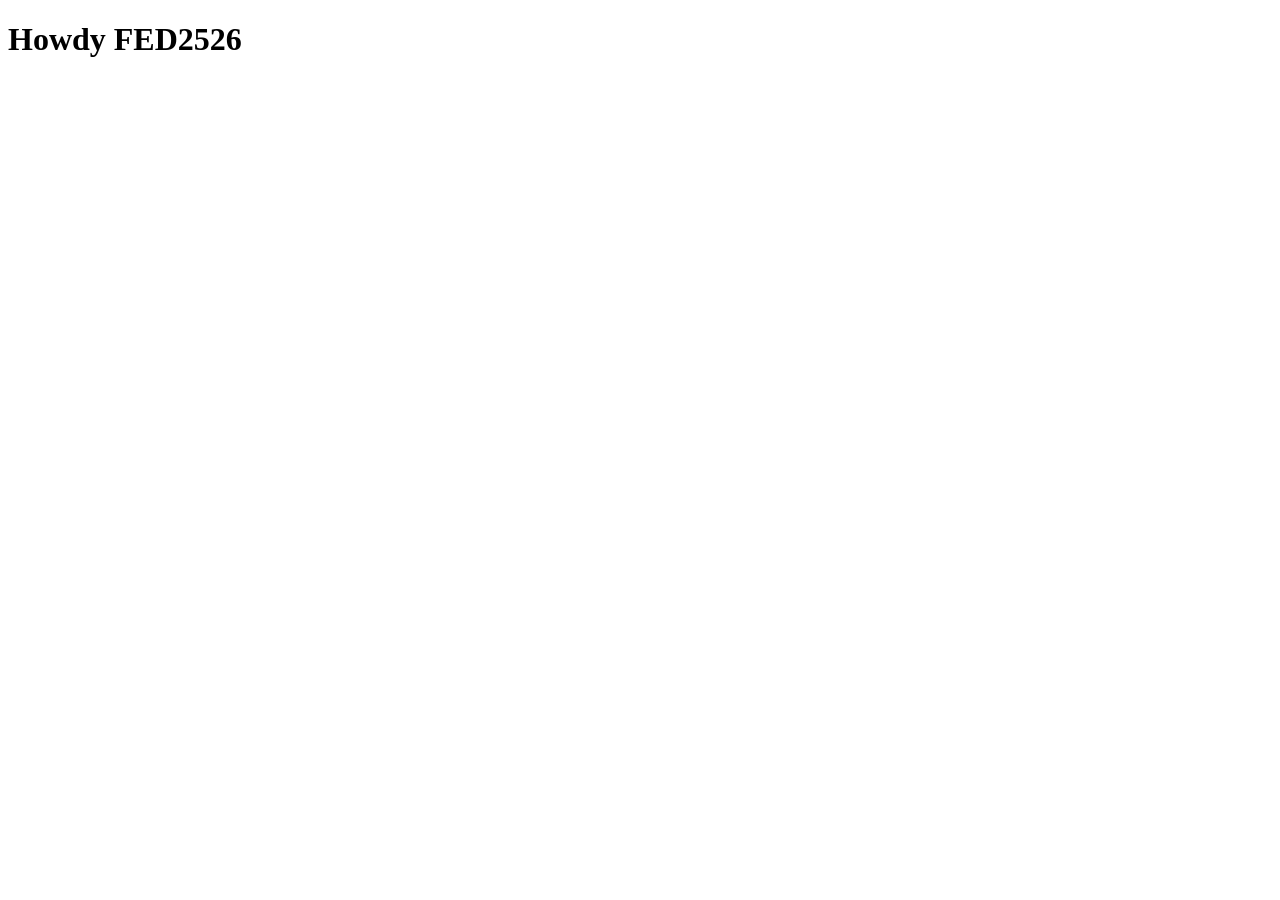
==== index.html @ 43be2583 "Add files via upload" ====
<!DOCTYPE html>
<html lang="nl">
	
<head>
	<meta charset="UTF-8">
	<meta name="author" content="jouw naam">
	<meta name="viewport" content="width=device-width, initial-scale=1">
	
	<title>Howdy FED2526</title>

	<link href="styles/style.css" rel="stylesheet">

	<link rel="icon" type="image/svg+xml" href="images/favicon.svg">
</head>

<body>
	<h1>Howdy FED2526</h1>

	<script defer src="scripts/script.js"></script>
</body>
	
</html>
---- styles/style.css ----
/**************/
/* CSS REMEDY */
/**************/
*, *::after, *::before {
  box-sizing:border-box;  
}






/*********************/
/* CUSTOM PROPERTIES */
/*********************/
:root {
	/* startje */
	--color-text:#111;
	--color-background:#eee;
}





/****************/
/* JOUW STYLING */
/****************/

/* jouw code */
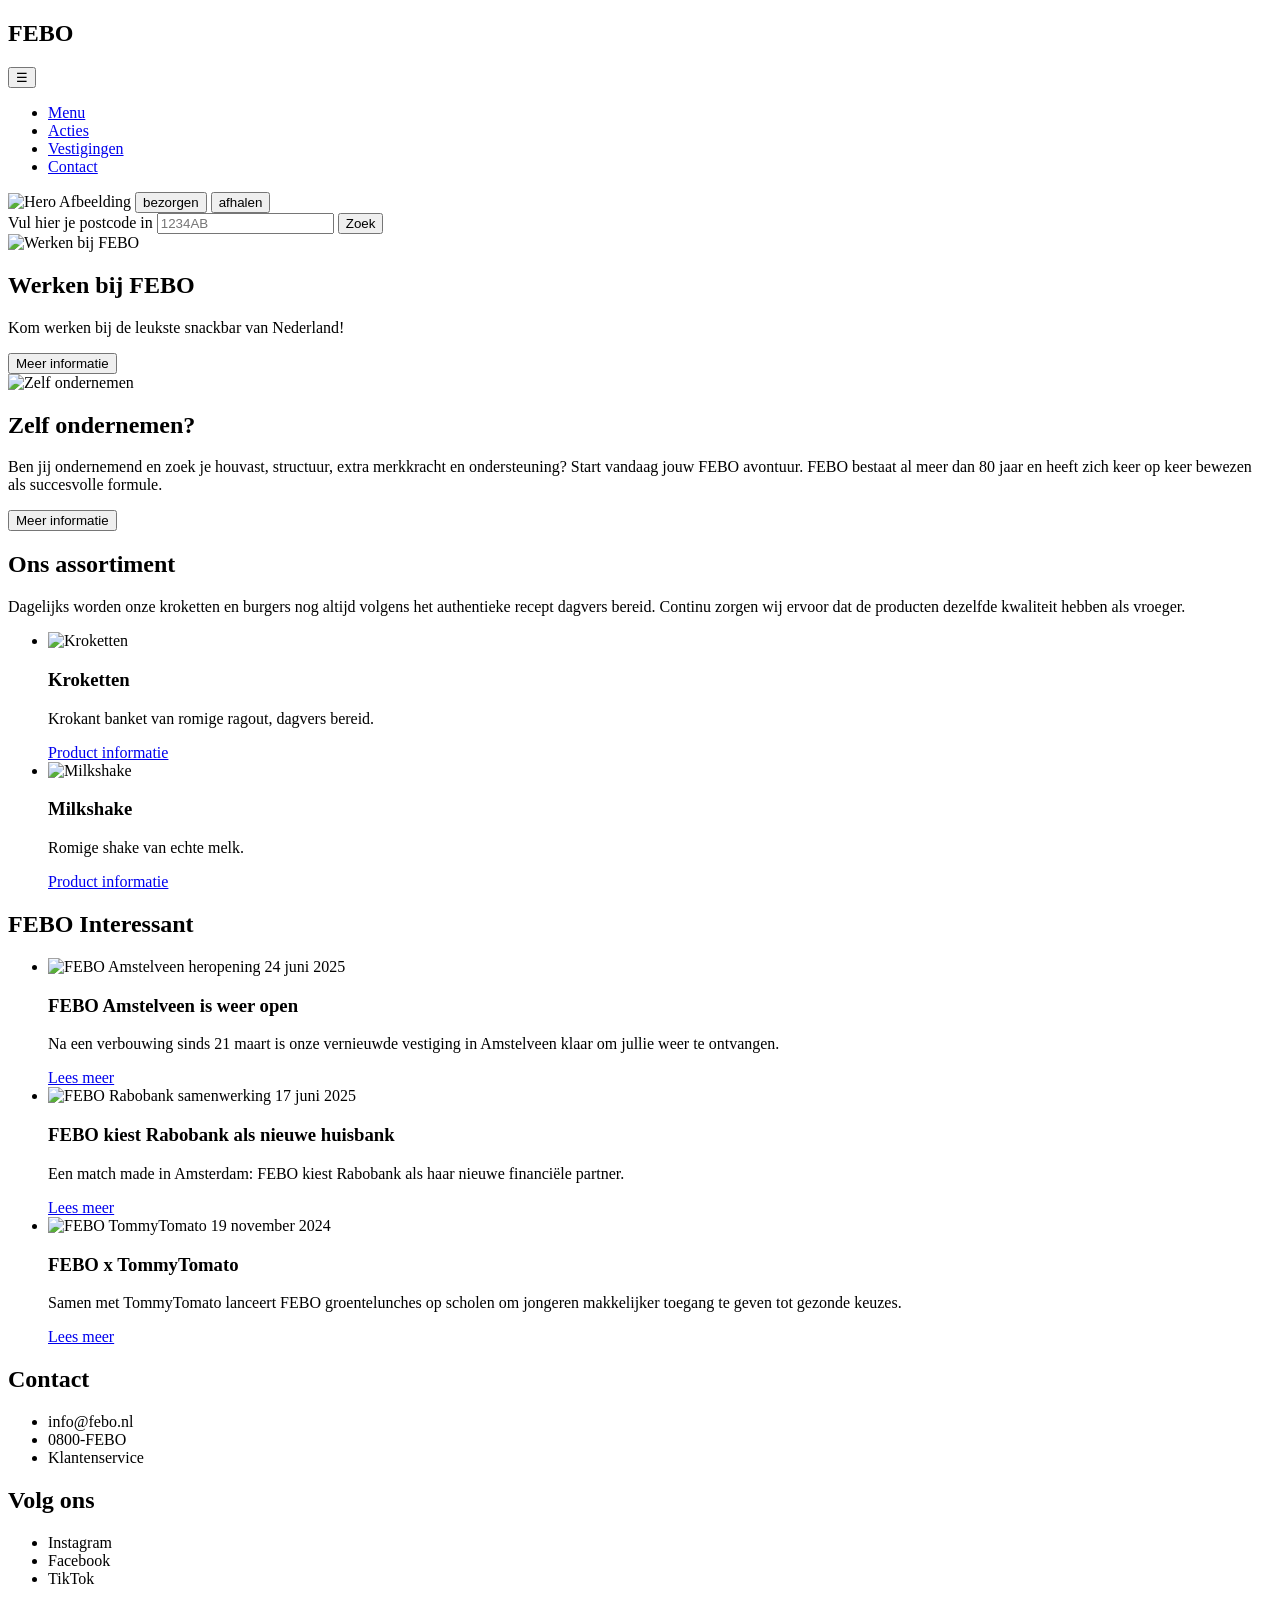
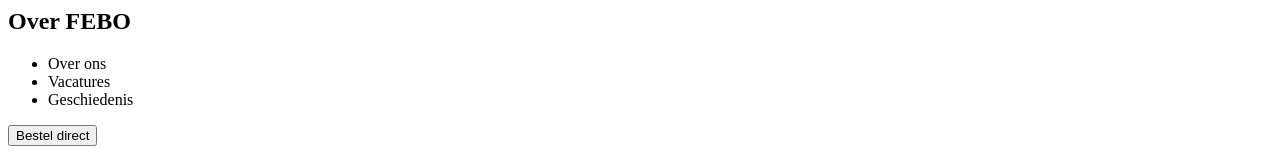
==== commit 7b50a5be: "index.html update week 2" ====
--- a/index.html
+++ b/index.html
@@ -1,22 +1,144 @@
 <!DOCTYPE html>
 <html lang="nl">
-	
 <head>
-	<meta charset="UTF-8">
-	<meta name="author" content="jouw naam">
-	<meta name="viewport" content="width=device-width, initial-scale=1">
-	
-	<title>Howdy FED2526</title>
-
-	<link href="styles/style.css" rel="stylesheet">
-
-	<link rel="icon" type="image/svg+xml" href="images/favicon.svg">
+    <meta charset="UTF-8">
+    <meta name="viewport" content="width=device-width, initial-scale=1.0">
+    <title>FEBO</title>
 </head>
 
 <body>
-	<h1>Howdy FED2526</h1>
 
-	<script defer src="scripts/script.js"></script>
+    <header class="header">
+        <nav class="nav">
+            <h1 class="logo">FEBO</h1>
+
+            <button id="hamburger-menu" class="hamburger">☰</button>
+
+            <ul class="nav-list">
+                <li><a href="#">Menu</a></li>
+                <li><a href="#">Acties</a></li>
+                <li><a href="#">Vestigingen</a></li>
+                <li><a href="#">Contact</a></li>
+            </ul>
+        </nav>
+    </header>
+
+
+    <section class="hero">
+        <img src="#" alt="Hero Afbeelding">
+        <button class="cta-button">bezorgen</button>
+        <button class="cta-button">afhalen</button>
+    </section>
+
+
+    <section class="zoekbalk">
+        <label class="zoek-label">Vul hier je postcode in</label>
+        <input type="text" class="zoek-input" placeholder="1234AB">
+        <button class="zoek-button">Zoek</button>
+    </section>
+
+
+    <section class="werken-bij">
+      <img class="werken-bij-foto" src="werken-bij.jpg" alt="Werken bij FEBO">
+      <h2>Werken bij FEBO</h2>
+      <p>Kom werken bij de leukste snackbar van Nederland!</p>
+      <button class="werken-knop">Meer informatie</button>
+    </section>
+
+    <section>
+      <img class="zelf-ondernemen" src="werken-bij.jpg" alt="Zelf ondernemen">
+      <h2>Zelf ondernemen?</h2>
+      <p>Ben jij ondernemend en zoek je houvast, structuur, extra merkkracht en ondersteuning? 
+        Start vandaag jouw FEBO avontuur. FEBO bestaat al meer dan 80 jaar 
+        en heeft zich keer op keer bewezen als succesvolle formule.</p>
+      <button class="zelf-ondernemen">Meer informatie</button>
+    </section>
+
+
+
+    <section class="ons-assortiment">
+      <h2>Ons assortiment</h2>
+      <p>
+          Dagelijks worden onze kroketten en burgers nog altijd volgens het authentieke recept dagvers bereid.  
+          Continu zorgen wij ervoor dat de producten dezelfde kwaliteit hebben als vroeger.
+      </p>
+      <ul class="assortiment-lijst">
+          <li>
+              <img src="kroket.jpg" alt="Kroketten">
+              <h3>Kroketten</h3>
+              <p>Krokant banket van romige ragout, dagvers bereid.</p>
+              <a href="#">Product informatie</a>
+          </li>
+          <li>
+              <img src="milkshake.jpg" alt="Milkshake">
+              <h3>Milkshake</h3>
+              <p>Romige shake van echte melk.</p>
+              <a href="#">Product informatie</a>
+          </li>
+      </ul>
+  </section>
+
+
+  <section class="nieuws-febo">
+    <h2>FEBO Interessant</h2>
+    <ul class="nieuws-lijst">
+        <li>
+            <img src="amstelveen-open.jpg" alt="FEBO Amstelveen heropening">
+            <time datetime="2025-06-24">24 juni 2025</time>
+            <h3>FEBO Amstelveen is weer open</h3>
+            <p>Na een verbouwing sinds 21 maart is onze vernieuwde vestiging in Amstelveen klaar om jullie weer te ontvangen.</p>
+            <a href="#">Lees meer</a>
+        </li>
+        <li>
+            <img src="rabobank-samenwerking.jpg" alt="FEBO Rabobank samenwerking">
+            <time datetime="2025-06-17">17 juni 2025</time>
+            <h3>FEBO kiest Rabobank als nieuwe huisbank</h3>
+            <p>Een match made in Amsterdam: FEBO kiest Rabobank als haar nieuwe financiële partner.</p>
+            <a href="#">Lees meer</a>
+        </li>
+        <li>
+            <img src="tommy-tomato.jpg" alt="FEBO TommyTomato">
+            <time datetime="2024-11-19">19 november 2024</time>
+            <h3>FEBO x TommyTomato</h3>
+            <p>Samen met TommyTomato lanceert FEBO groentelunches op scholen om jongeren makkelijker toegang te geven tot gezonde keuzes.</p>
+            <a href="#">Lees meer</a>
+        </li>
+    </ul>
+</section>
+
+
+
+  
+
+    <footer class="footer">
+        <section>
+            <h2>Contact</h2>
+            <ul>
+                <li>info@febo.nl</li>
+                <li>0800-FEBO</li>
+                <li>Klantenservice</li>
+            </ul>
+        </section>
+
+        <section>
+            <h2>Volg ons</h2>
+            <ul>
+                <li>Instagram</li>
+                <li>Facebook</li>
+                <li>TikTok</li>
+            </ul>
+        </section>
+
+        <section>
+            <h2>Over FEBO</h2>
+            <ul>
+                <li>Over ons</li>
+                <li>Vacatures</li>
+                <li>Geschiedenis</li>
+            </ul>
+            <button class="besteldirect">Bestel direct</button>
+        </section>
+    </footer>
+
 </body>
-	
 </html>
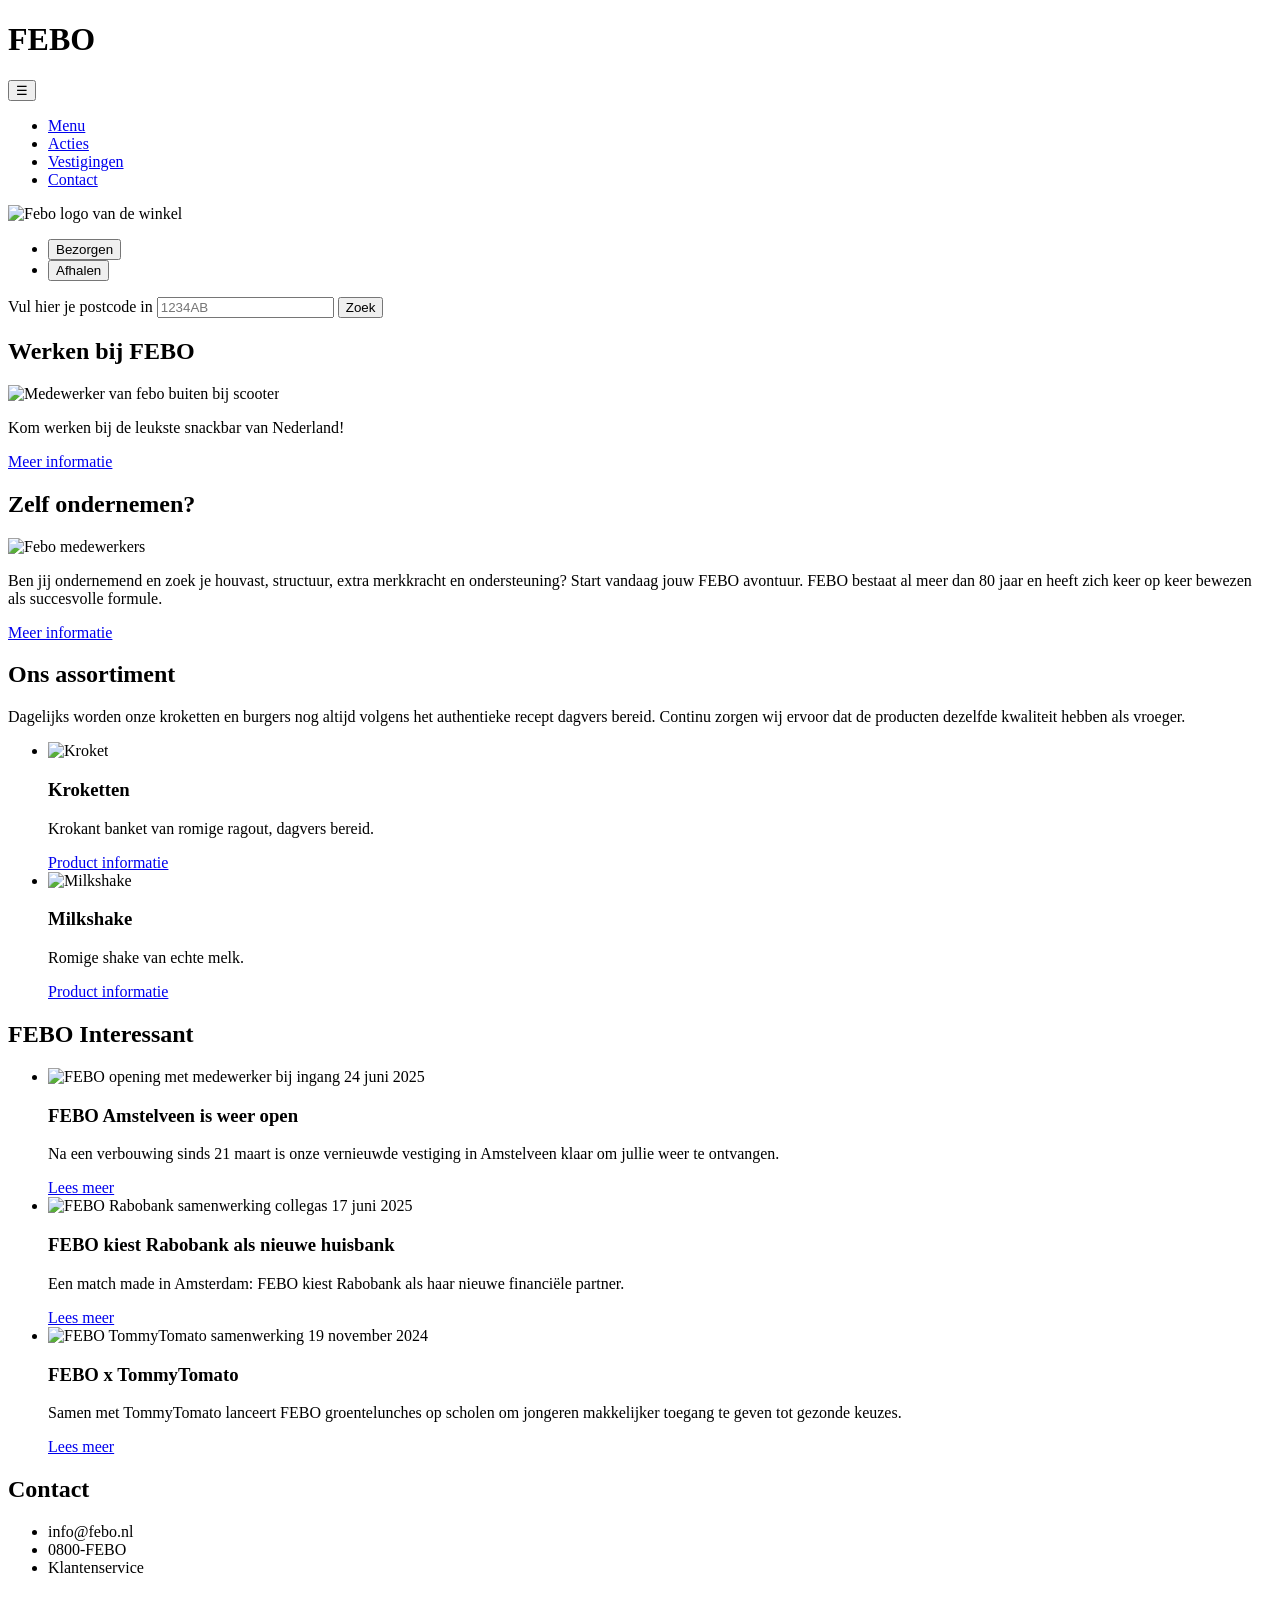
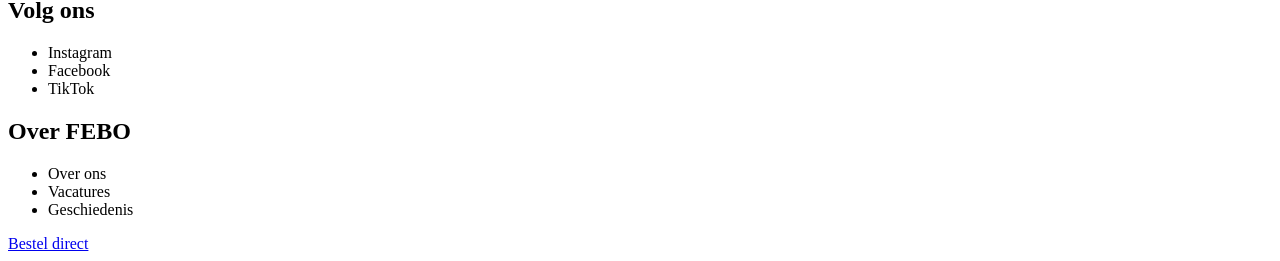
==== commit 6e34347d: "Update index.html" ====
--- a/index.html
+++ b/index.html
@@ -4,17 +4,16 @@
     <meta charset="UTF-8">
     <meta name="viewport" content="width=device-width, initial-scale=1.0">
     <title>FEBO</title>
+    <link rel="stylesheet" href="styles/style.css">
 </head>
 
 <body>
 
-    <header class="header">
-        <nav class="nav">
-            <h1 class="logo">FEBO</h1>
-
-            <button id="hamburger-menu" class="hamburger">☰</button>
-
-            <ul class="nav-list">
+<header>
+        <h1>FEBO</h1>
+        <button id="hamburger-menu">☰</button>
+        <nav>
+            <ul>
                 <li><a href="#">Menu</a></li>
                 <li><a href="#">Acties</a></li>
                 <li><a href="#">Vestigingen</a></li>
@@ -25,9 +24,11 @@
 
 
     <section class="hero">
-        <img src="#" alt="Hero Afbeelding">
-        <button class="cta-button">bezorgen</button>
-        <button class="cta-button">afhalen</button>
+        <img src="images/Febo assets voor Mel/home fotos + logo/imgi_11_1.1-header-1500x615.jpg" alt="Febo logo van de winkel">
+        <ul class="hero-buttons">
+            <li><button>Bezorgen</button></li>
+            <li><button>Afhalen</button></li>
+        </ul>
     </section>
 
 
@@ -39,78 +40,77 @@
 
 
     <section class="werken-bij">
-      <img class="werken-bij-foto" src="werken-bij.jpg" alt="Werken bij FEBO">
-      <h2>Werken bij FEBO</h2>
-      <p>Kom werken bij de leukste snackbar van Nederland!</p>
-      <button class="werken-knop">Meer informatie</button>
-    </section>
-
-    <section>
-      <img class="zelf-ondernemen" src="werken-bij.jpg" alt="Zelf ondernemen">
-      <h2>Zelf ondernemen?</h2>
-      <p>Ben jij ondernemend en zoek je houvast, structuur, extra merkkracht en ondersteuning? 
-        Start vandaag jouw FEBO avontuur. FEBO bestaat al meer dan 80 jaar 
-        en heeft zich keer op keer bewezen als succesvolle formule.</p>
-      <button class="zelf-ondernemen">Meer informatie</button>
+        <h2>Werken bij FEBO</h2>
+        <img src="images/Febo assets voor Mel/home fotos + logo/imgi_12_FEBO-Bezorgservice-56-kl-500x334.jpg" alt="Medewerker van febo buiten bij scooter">
+        <p>Kom werken bij de leukste snackbar van Nederland!</p>
+        <a href="#">Meer informatie</a>
     </section>
 
 
+    <section class="zelf-ondernemen">
+        <h2>Zelf ondernemen?</h2>
+        <img src="images/Febo assets voor Mel/home fotos + logo/imgi_13_IMG_1864_S-500x500.jpg" alt="Febo medewerkers">
+        <p>
+            Ben jij ondernemend en zoek je houvast, structuur, extra merkkracht en ondersteuning?
+            Start vandaag jouw FEBO avontuur. FEBO bestaat al meer dan 80 jaar
+            en heeft zich keer op keer bewezen als succesvolle formule.
+        </p>
+        <a href="#">Meer informatie</a>
+    </section>
+
 
     <section class="ons-assortiment">
-      <h2>Ons assortiment</h2>
-      <p>
-          Dagelijks worden onze kroketten en burgers nog altijd volgens het authentieke recept dagvers bereid.  
-          Continu zorgen wij ervoor dat de producten dezelfde kwaliteit hebben als vroeger.
-      </p>
-      <ul class="assortiment-lijst">
-          <li>
-              <img src="kroket.jpg" alt="Kroketten">
-              <h3>Kroketten</h3>
-              <p>Krokant banket van romige ragout, dagvers bereid.</p>
-              <a href="#">Product informatie</a>
-          </li>
-          <li>
-              <img src="milkshake.jpg" alt="Milkshake">
-              <h3>Milkshake</h3>
-              <p>Romige shake van echte melk.</p>
-              <a href="#">Product informatie</a>
-          </li>
-      </ul>
-  </section>
+        <h2>Ons assortiment</h2>
+        <p>
+            Dagelijks worden onze kroketten en burgers nog altijd volgens het authentieke recept dagvers bereid.  
+            Continu zorgen wij ervoor dat de producten dezelfde kwaliteit hebben als vroeger.
+        </p>
+        <ul>
+            <li>
+                <img src="images/Febo assets voor Mel/home fotos + logo/imgi_4_Kroket_Rundvlees2-1024x886-1-500x433.png" alt="Kroket">
+                <h3>Kroketten</h3>
+                <p>Krokant banket van romige ragout, dagvers bereid.</p>
+                <a href="#">Product informatie</a>
+            </li>
+            <li>
+                <img src="images/Febo assets voor Mel/home fotos + logo/imgi_5_Milkshakes-bestelzuilen3-500x400.jpg" alt="Milkshake">
+                <h3>Milkshake</h3>
+                <p>Romige shake van echte melk.</p>
+                <a href="#">Product informatie</a>
+            </li>
+        </ul>
+    </section>
 
 
-  <section class="nieuws-febo">
-    <h2>FEBO Interessant</h2>
-    <ul class="nieuws-lijst">
-        <li>
-            <img src="amstelveen-open.jpg" alt="FEBO Amstelveen heropening">
-            <time datetime="2025-06-24">24 juni 2025</time>
-            <h3>FEBO Amstelveen is weer open</h3>
-            <p>Na een verbouwing sinds 21 maart is onze vernieuwde vestiging in Amstelveen klaar om jullie weer te ontvangen.</p>
-            <a href="#">Lees meer</a>
-        </li>
-        <li>
-            <img src="rabobank-samenwerking.jpg" alt="FEBO Rabobank samenwerking">
-            <time datetime="2025-06-17">17 juni 2025</time>
-            <h3>FEBO kiest Rabobank als nieuwe huisbank</h3>
-            <p>Een match made in Amsterdam: FEBO kiest Rabobank als haar nieuwe financiële partner.</p>
-            <a href="#">Lees meer</a>
-        </li>
-        <li>
-            <img src="tommy-tomato.jpg" alt="FEBO TommyTomato">
-            <time datetime="2024-11-19">19 november 2024</time>
-            <h3>FEBO x TommyTomato</h3>
-            <p>Samen met TommyTomato lanceert FEBO groentelunches op scholen om jongeren makkelijker toegang te geven tot gezonde keuzes.</p>
-            <a href="#">Lees meer</a>
-        </li>
-    </ul>
-</section>
+    <section class="nieuws-febo">
+        <h2>FEBO Interessant</h2>
+        <ul>
+            <li>
+                <img src="images/Febo assets voor Mel/home fotos + logo/imgi_16_IMG_3807-1125x1500.jpg" alt="FEBO opening met medewerker bij ingang">
+                <time datetime="2025-06-24">24 juni 2025</time>
+                <h3>FEBO Amstelveen is weer open</h3>
+                <p>Na een verbouwing sinds 21 maart is onze vernieuwde vestiging in Amstelveen klaar om jullie weer te ontvangen.</p>
+                <a href="#">Lees meer</a>
+            </li>
+            <li>
+                <img src="images/Febo assets voor Mel/home fotos + logo/imgi_17_Foto-FEBO-2-1500x650.jpg" alt="FEBO Rabobank samenwerking collegas">
+                <time datetime="2025-06-17">17 juni 2025</time>
+                <h3>FEBO kiest Rabobank als nieuwe huisbank</h3>
+                <p>Een match made in Amsterdam: FEBO kiest Rabobank als haar nieuwe financiële partner.</p>
+                <a href="#">Lees meer</a>
+            </li>
+            <li>
+                <img src="images/Febo assets voor Mel/home fotos + logo/imgi_18_TT-2-1500x999.jpg" alt="FEBO TommyTomato samenwerking">
+                <time datetime="2024-11-19">19 november 2024</time>
+                <h3>FEBO x TommyTomato</h3>
+                <p>Samen met TommyTomato lanceert FEBO groentelunches op scholen om jongeren makkelijker toegang te geven tot gezonde keuzes.</p>
+                <a href="#">Lees meer</a>
+            </li>
+        </ul>
+    </section>
 
 
-
-  
-
-    <footer class="footer">
+    <footer>
         <section>
             <h2>Contact</h2>
             <ul>
@@ -136,7 +136,7 @@
                 <li>Vacatures</li>
                 <li>Geschiedenis</li>
             </ul>
-            <button class="besteldirect">Bestel direct</button>
+            <a href="#" class="besteldirect">Bestel direct</a>
         </section>
     </footer>
 
--- a/styles/style.css
+++ b/styles/style.css
@@ -0,0 +1,31 @@
+/**************/
+/* CSS REMEDY */
+/**************/
+*, *::after, *::before {
+  box-sizing:border-box;  
+}
+
+
+
+
+
+
+/*********************/
+/* CUSTOM PROPERTIES */
+/*********************/
+:root {
+	/* startje */
+	--color-text:#111;
+	--color-background:#eee;
+}
+
+
+
+
+
+/****************/
+/* JOUW STYLING */
+/****************/
+
+/* jouw code */
+
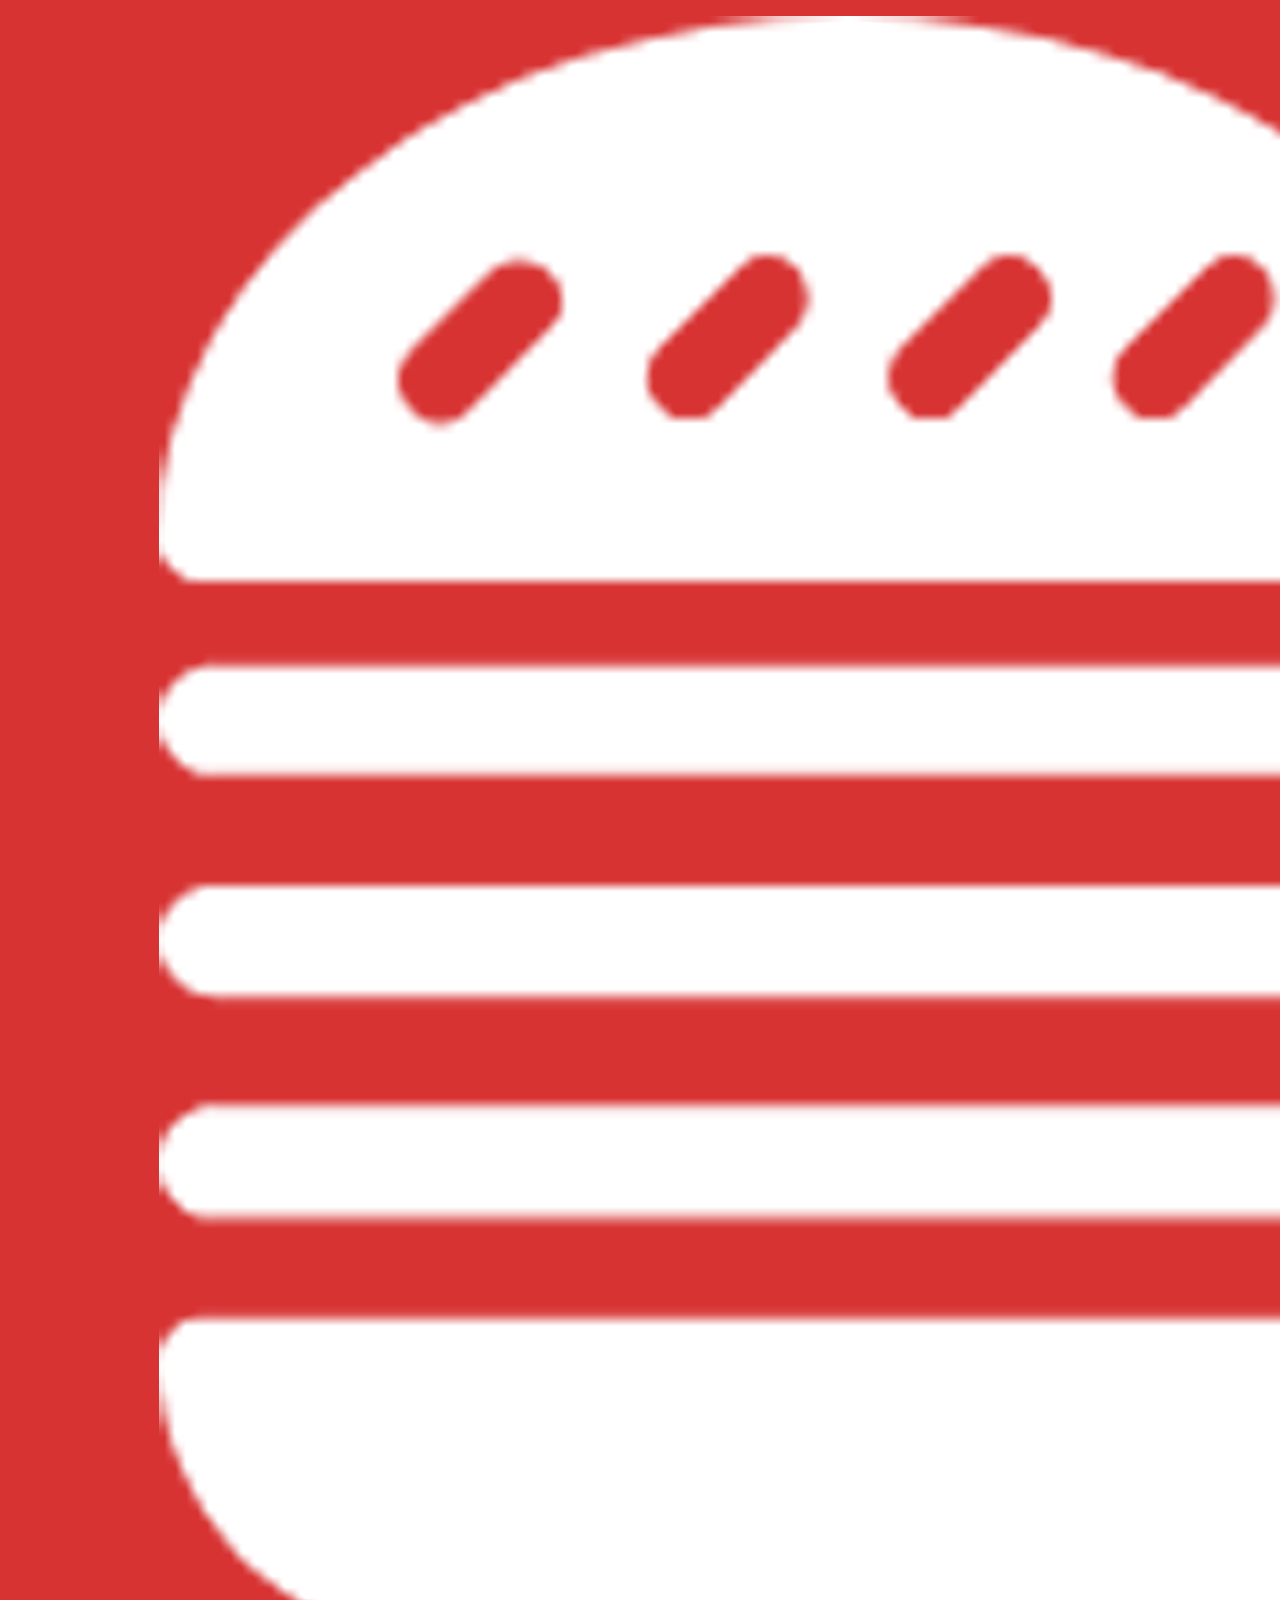
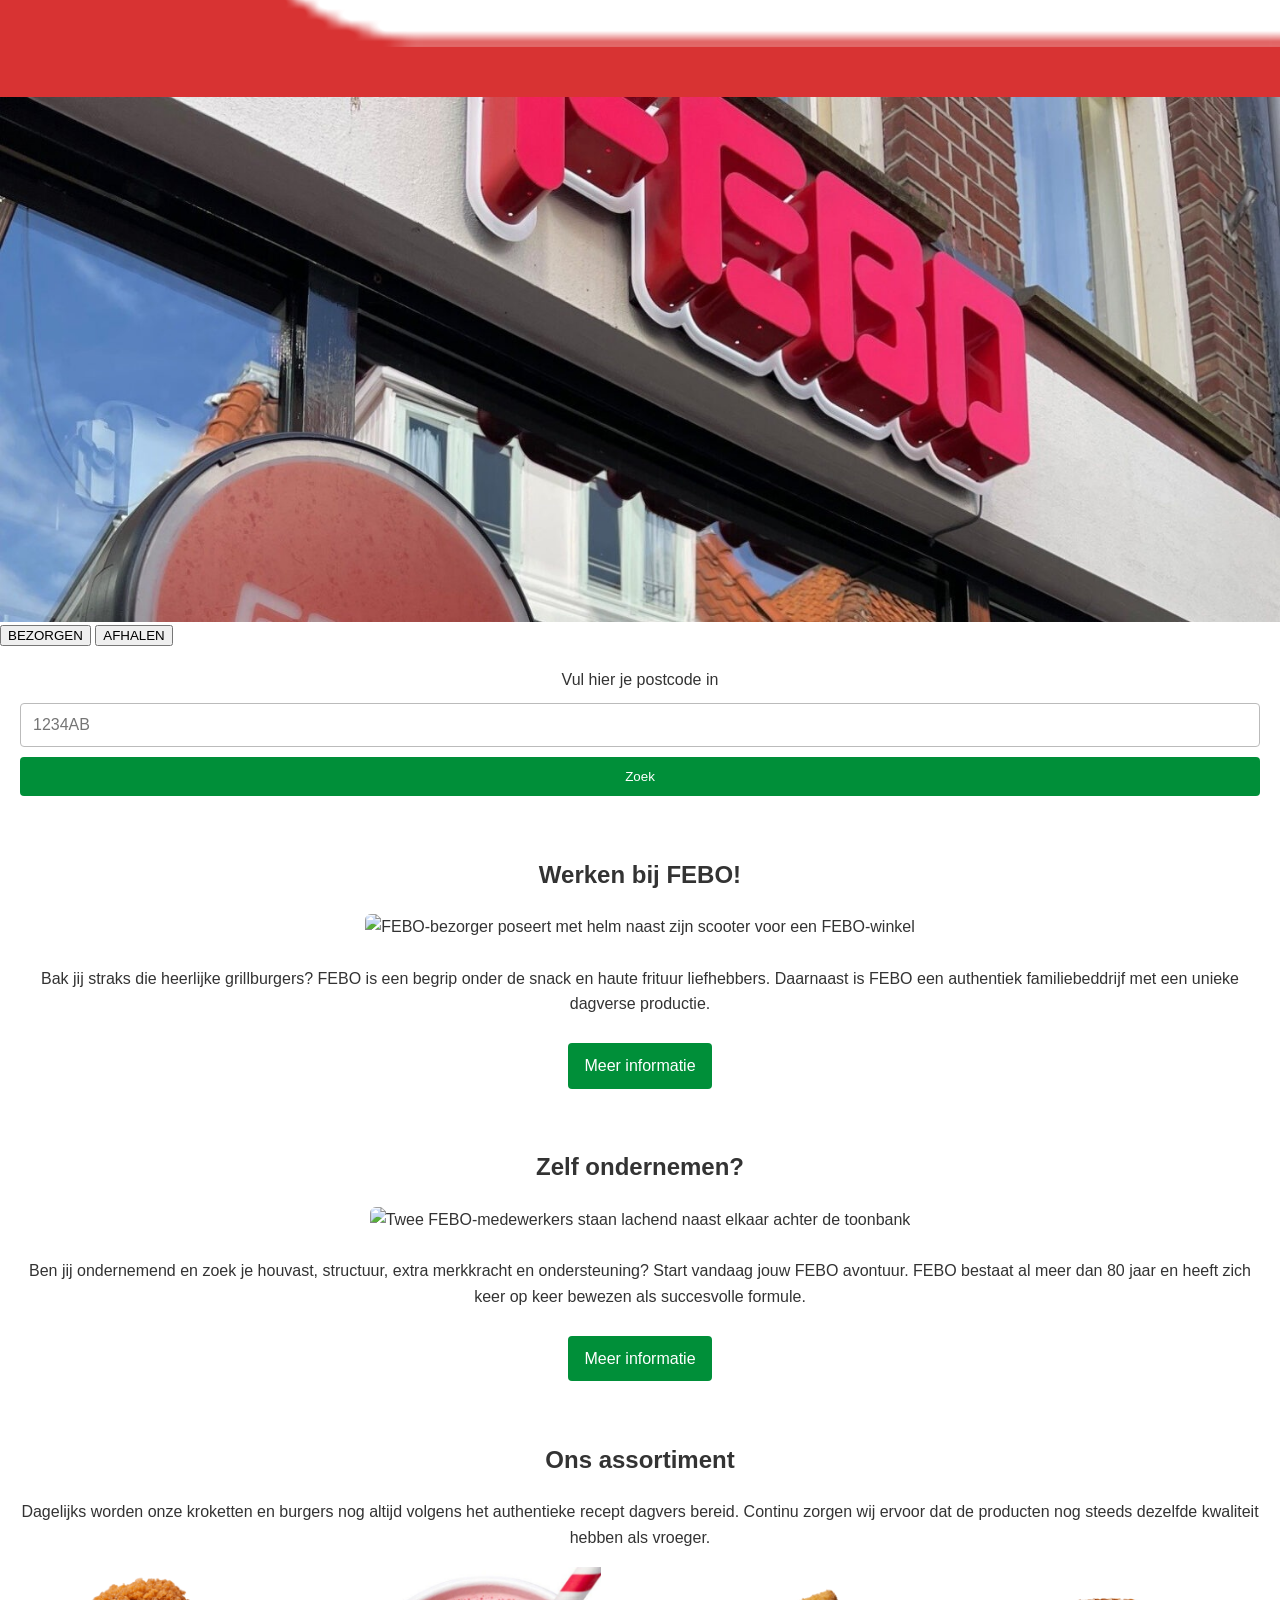
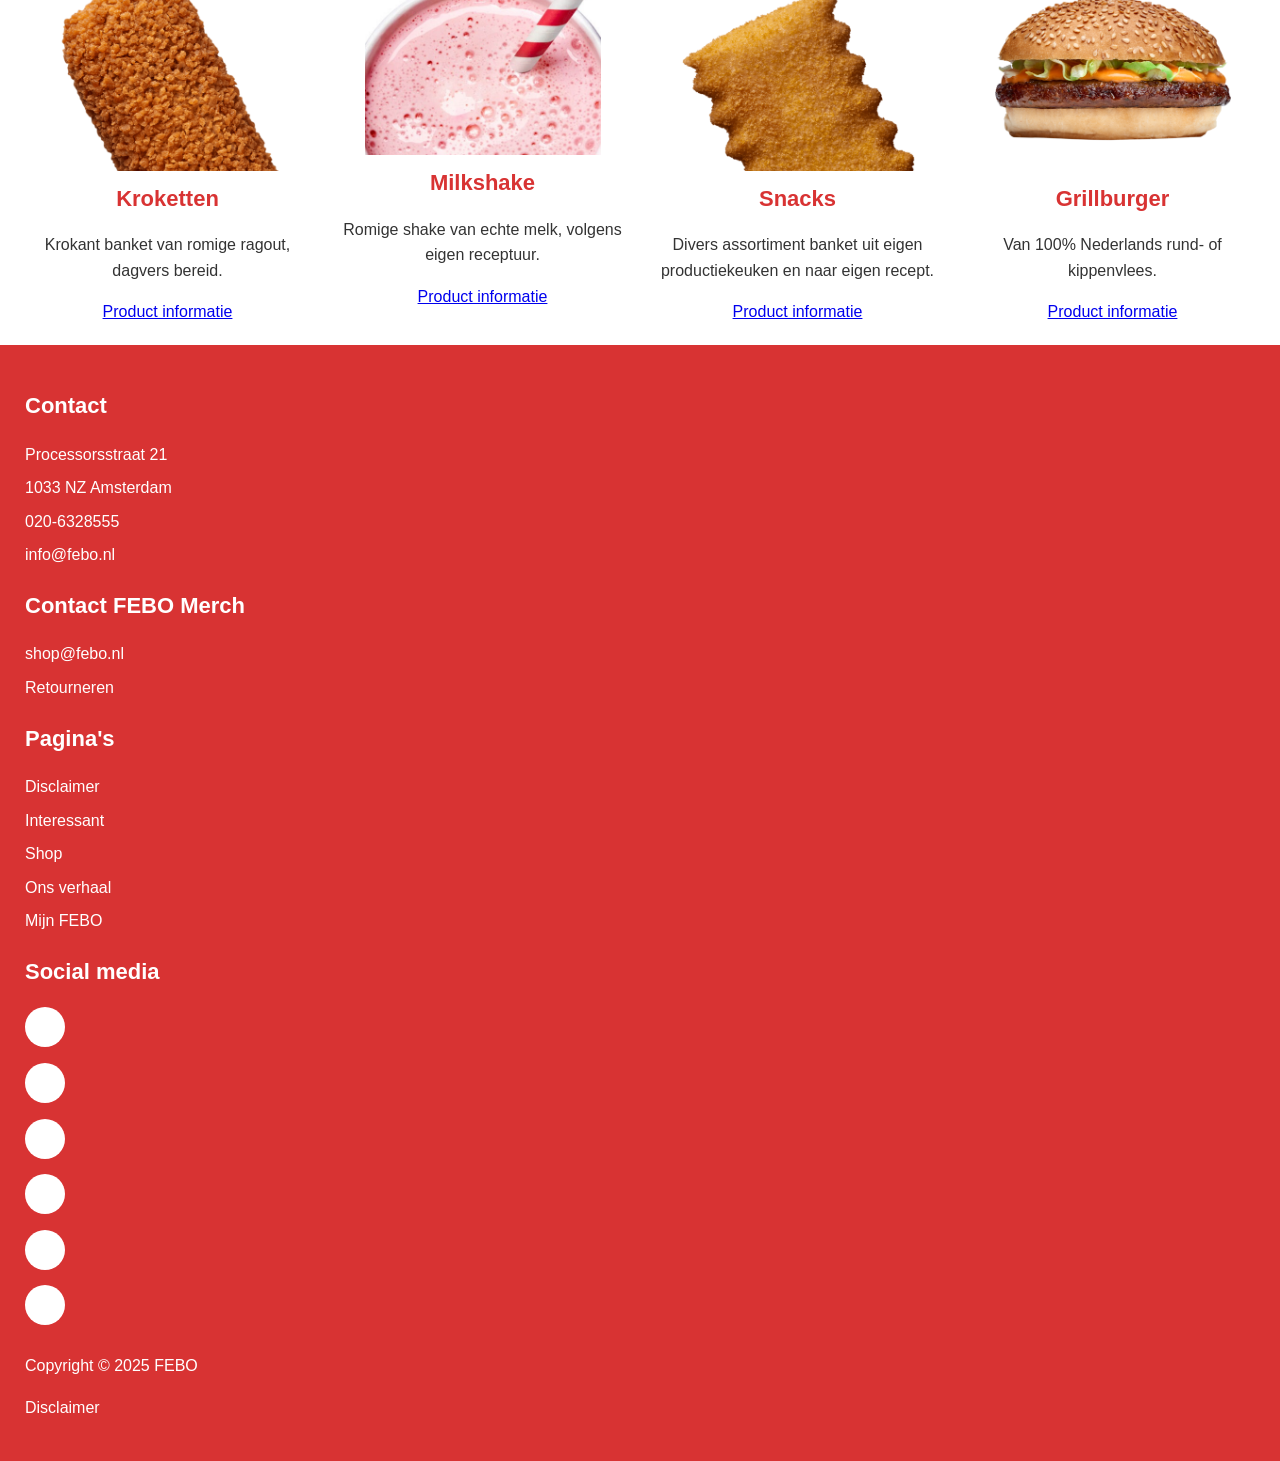
==== commit 9f7c7870: "Update index.html" ====
--- a/index.html
+++ b/index.html
@@ -5,140 +5,172 @@
     <meta name="viewport" content="width=device-width, initial-scale=1.0">
     <title>FEBO</title>
     <link rel="stylesheet" href="styles/style.css">
+    <link rel="icon" type="image/svg+xml" href="images/febo_rood.png">
 </head>
 
 <body>
 
 <header>
-        <h1>FEBO</h1>
-        <button id="hamburger-menu">☰</button>
-        <nav>
-            <ul>
-                <li><a href="#">Menu</a></li>
-                <li><a href="#">Acties</a></li>
-                <li><a href="#">Vestigingen</a></li>
-                <li><a href="#">Contact</a></li>
-            </ul>
-        </nav>
-    </header>
+    <button id="hamburger-menu">
+        <img src="images/hamburger.png" alt="Open het navigatiemenu van de website">
+    </button>
+
+    <h1>
+        <a href="index.html">
+            <img src="images/febologo.png" alt="FEBO wit logo">
+        </a>
+    </h1>
+
+    <span style="width:35px;"></span>
+
+    <nav>
+        <ul id="nav-list">
+            <li><a href="#">FEBOLINES</a></li>
+            <li><a href="#">Werken bij</a></li>
+            <li><a href="#">Franchisenemer worden</a></li>
+            <li><a href="historie.html">Ons verhaal</a></li>
+            <li><a href="#">FEBO Merch</a></li>
+            <li><a href="#">Vind een FEBO</a></li>
+            <li><a href="#">Ons assortiment</a></li>
+            <li><a href="#">FAQ</a></li>
+            <li><a href="#">Contact</a></li>
+        </ul>
+    </nav>
+</header>
 
 
-    <section class="hero">
-        <img src="images/Febo assets voor Mel/home fotos + logo/imgi_11_1.1-header-1500x615.jpg" alt="Febo logo van de winkel">
-        <ul class="hero-buttons">
-            <li><button>Bezorgen</button></li>
-            <li><button>Afhalen</button></li>
-        </ul>
-    </section>
+<section class="hero">
+    <img src="images/febo_header.jpg" alt="FEBO-logo boven de voordeuren van een FEBO-winkel">
 
+    <div class="bezorg-tabs">
+        <button class="tab active">BEZORGEN</button>
+        <button class="tab">AFHALEN</button>
+    </div>
 
-    <section class="zoekbalk">
+    <div class="zoekbalk">
         <label class="zoek-label">Vul hier je postcode in</label>
         <input type="text" class="zoek-input" placeholder="1234AB">
         <button class="zoek-button">Zoek</button>
-    </section>
+    </div>
+</section>
 
 
-    <section class="werken-bij">
-        <h2>Werken bij FEBO</h2>
-        <img src="images/Febo assets voor Mel/home fotos + logo/imgi_12_FEBO-Bezorgservice-56-kl-500x334.jpg" alt="Medewerker van febo buiten bij scooter">
-        <p>Kom werken bij de leukste snackbar van Nederland!</p>
-        <a href="#">Meer informatie</a>
-    </section>
+<section class="werken-bij">
+    <h2>Werken bij FEBO!</h2>
+
+    <img 
+        data-src="images/bezorger.jpg" 
+        loading="lazy"
+        alt="FEBO-bezorger poseert met helm naast zijn scooter voor een FEBO-winkel"
+        class="lazy-card"
+    >
+
+    <p>Bak jij straks die heerlijke grillburgers? FEBO is een begrip onder de snack en haute frituur liefhebbers. Daarnaast is 
+    FEBO een authentiek familiebeddrijf met een unieke dagverse productie.</p>
+    <a href="#">Meer informatie</a>
+</section>
+
+<section class="zelf-ondernemen">
+    <h2>Zelf ondernemen?</h2>
+
+    <img 
+        data-src="images/medewerkers_febo.jpg"
+        loading="lazy"
+        alt="Twee FEBO-medewerkers staan lachend naast elkaar achter de toonbank"
+        class="lazy-card"
+    >
+
+    <p>Ben jij ondernemend en zoek je houvast, structuur, extra merkkracht en ondersteuning? Start vandaag jouw FEBO avontuur.
+    FEBO bestaat al meer dan 80 jaar en heeft zich keer op keer bewezen als succesvolle formule.
+    </p>
+    <a href="#">Meer informatie</a>
+</section>
 
 
-    <section class="zelf-ondernemen">
-        <h2>Zelf ondernemen?</h2>
-        <img src="images/Febo assets voor Mel/home fotos + logo/imgi_13_IMG_1864_S-500x500.jpg" alt="Febo medewerkers">
-        <p>
-            Ben jij ondernemend en zoek je houvast, structuur, extra merkkracht en ondersteuning?
-            Start vandaag jouw FEBO avontuur. FEBO bestaat al meer dan 80 jaar
-            en heeft zich keer op keer bewezen als succesvolle formule.
-        </p>
-        <a href="#">Meer informatie</a>
-    </section>
+<section class="ons-assortiment">
+    <h2>Ons assortiment</h2>
+    <p>
+        Dagelijks worden onze kroketten en burgers nog altijd volgens het authentieke recept 
+        dagvers bereid. Continu zorgen wij ervoor dat de producten nog steeds dezelfde 
+        kwaliteit hebben als vroeger.
+    </p>
 
+    <div class="assortiment-wrapper">
+        <ul class="assortiment-slider">
 
-    <section class="ons-assortiment">
-        <h2>Ons assortiment</h2>
-        <p>
-            Dagelijks worden onze kroketten en burgers nog altijd volgens het authentieke recept dagvers bereid.  
-            Continu zorgen wij ervoor dat de producten dezelfde kwaliteit hebben als vroeger.
-        </p>
-        <ul>
             <li>
-                <img src="images/Febo assets voor Mel/home fotos + logo/imgi_4_Kroket_Rundvlees2-1024x886-1-500x433.png" alt="Kroket">
+                <img src="images/kroket.png" alt="Knapperige rundvleeskroket">
                 <h3>Kroketten</h3>
                 <p>Krokant banket van romige ragout, dagvers bereid.</p>
                 <a href="#">Product informatie</a>
             </li>
+
             <li>
-                <img src="images/Febo assets voor Mel/home fotos + logo/imgi_5_Milkshakes-bestelzuilen3-500x400.jpg" alt="Milkshake">
+                <img src="images/milkshake.jpg" alt="Aardbeienmilkshake in close up">
                 <h3>Milkshake</h3>
-                <p>Romige shake van echte melk.</p>
+                <p>Romige shake van echte melk, volgens eigen receptuur.</p>
                 <a href="#">Product informatie</a>
             </li>
+
+            <li>
+                <img src="images/kaassouffle.png" alt="Kaassoufflé snack">
+                <h3>Snacks</h3>
+                <p>Divers assortiment banket uit eigen productiekeuken en naar eigen recept.</p>
+                <a href="#">Product informatie</a>
+            </li>
+
+            <li>
+                <img src="images/grillburger.png" alt="FEBO grillburger met vlees">
+                <h3>Grillburger</h3>
+                <p>Van 100% Nederlands rund- of kippenvlees.</p>
+                <a href="#">Product informatie</a>
+            </li>
+
         </ul>
-    </section>
+    </div>
+</section>
 
 
-    <section class="nieuws-febo">
-        <h2>FEBO Interessant</h2>
-        <ul>
-            <li>
-                <img src="images/Febo assets voor Mel/home fotos + logo/imgi_16_IMG_3807-1125x1500.jpg" alt="FEBO opening met medewerker bij ingang">
-                <time datetime="2025-06-24">24 juni 2025</time>
-                <h3>FEBO Amstelveen is weer open</h3>
-                <p>Na een verbouwing sinds 21 maart is onze vernieuwde vestiging in Amstelveen klaar om jullie weer te ontvangen.</p>
-                <a href="#">Lees meer</a>
-            </li>
-            <li>
-                <img src="images/Febo assets voor Mel/home fotos + logo/imgi_17_Foto-FEBO-2-1500x650.jpg" alt="FEBO Rabobank samenwerking collegas">
-                <time datetime="2025-06-17">17 juni 2025</time>
-                <h3>FEBO kiest Rabobank als nieuwe huisbank</h3>
-                <p>Een match made in Amsterdam: FEBO kiest Rabobank als haar nieuwe financiële partner.</p>
-                <a href="#">Lees meer</a>
-            </li>
-            <li>
-                <img src="images/Febo assets voor Mel/home fotos + logo/imgi_18_TT-2-1500x999.jpg" alt="FEBO TommyTomato samenwerking">
-                <time datetime="2024-11-19">19 november 2024</time>
-                <h3>FEBO x TommyTomato</h3>
-                <p>Samen met TommyTomato lanceert FEBO groentelunches op scholen om jongeren makkelijker toegang te geven tot gezonde keuzes.</p>
-                <a href="#">Lees meer</a>
-            </li>
-        </ul>
-    </section>
+<footer>
+    <h2>Contact</h2>
+    <ul>
+        <li>Processorsstraat 21</li>
+        <li>1033 NZ Amsterdam</li>
+        <li>020-6328555</li>
+        <li><a href="mailto:info@febo.nl">info@febo.nl</a></li>
+    </ul>
 
+    <h2>Contact FEBO Merch</h2>
+    <ul>
+        <li><a href="mailto:shop@febo.nl">shop@febo.nl</a></li>
+        <li>Retourneren</li>
+    </ul>
 
-    <footer>
-        <section>
-            <h2>Contact</h2>
-            <ul>
-                <li>info@febo.nl</li>
-                <li>0800-FEBO</li>
-                <li>Klantenservice</li>
-            </ul>
-        </section>
+    <h2>Pagina's</h2>
+    <ul>
+        <li><a href="#">Disclaimer</a></li>
+        <li><a href="#">Interessant</a></li>
+        <li><a href="#">Shop</a></li>
+        <li><a href="#">Ons verhaal</a></li>
+        <li><a href="#">Mijn FEBO</a></li>
+    </ul>
 
-        <section>
-            <h2>Volg ons</h2>
-            <ul>
-                <li>Instagram</li>
-                <li>Facebook</li>
-                <li>TikTok</li>
-            </ul>
-        </section>
+    <h2>Social media</h2>
+    <ul>
+        <li><a href="#"><img src="/images/facebook.png" alt="Facebook logo"></a></li>
+        <li><a href="#"><img src="/images/x.png" alt="X Twitter logo"></a></li>
+        <li><a href="#"><img src="/images/instagram.png" alt="Instagram logo"></a></li>
+        <li><a href="#"><img src="/images/linkedin.png" alt="LinkedIn logo"></a></li>
+        <li><a href="#"><img src="/images/youtube.png" alt="YouTube logo"></a></li>
+        <li><a href="#"><img src="/images/tiktok.png" alt="TikTok logo"></a></li>
+    </ul>
 
-        <section>
-            <h2>Over FEBO</h2>
-            <ul>
-                <li>Over ons</li>
-                <li>Vacatures</li>
-                <li>Geschiedenis</li>
-            </ul>
-            <a href="#" class="besteldirect">Bestel direct</a>
-        </section>
-    </footer>
+    <p>Copyright © 2025 FEBO</p>
+    <p>Disclaimer</p>
+
+</footer>
+
+<script src="scripts/script.js"></script>
 
 </body>
 </html>
--- a/styles/style.css
+++ b/styles/style.css
@@ -1,31 +1,317 @@
 /**************/
+
 /* CSS REMEDY */
+
 /**************/
+
 *, *::after, *::before {
-  box-sizing:border-box;  
-}
-
-
-
-
-
-
-/*********************/
-/* CUSTOM PROPERTIES */
-/*********************/
-:root {
-	/* startje */
-	--color-text:#111;
-	--color-background:#eee;
-}
-
-
-
-
-
-/****************/
-/* JOUW STYLING */
-/****************/
-
-/* jouw code */
-
+
+    box-sizing:border-box;  
+  
+  }
+   
+   
+   
+   
+  /*********************/
+  
+  /* CUSTOM PROPERTIES */
+  
+  /*********************/
+  
+  :root {
+  
+      /* startje */
+  
+      --color-text:#111;
+  
+      --color-background:#eee;
+  
+  }
+   
+   
+   
+  /****************/
+  
+  /* JOUW STYLING */
+  
+  /****************/
+   
+  /* jouw code */
+   
+
+body {
+    margin: 0;
+    padding: 0;
+    font-family: Arial, sans-serif;
+    line-height: 1.6;
+    color: #333;
+}
+
+header {
+    background-color: #d83333;
+    padding: 15px;
+    display: flex;
+    justify-content: space-between;
+    align-items: center;
+}
+
+header h1 {
+    margin: 0;
+    color: white;
+    font-size: 28px;
+}
+
+header button {
+    background: none;
+    border: none;
+    color: white;
+    font-size: 32px;
+}
+
+header nav ul {
+    display: none;
+}
+
+.hero img {
+    width: 100%;
+    display: block;
+}
+
+.hero-buttons {
+    display: flex;
+    justify-content: space-around;
+    padding: 10px 0;
+    list-style: none;
+    margin: 0;
+}
+
+.hero-buttons button {
+    background-color: #008f39;
+    color: white;
+    border: none;
+    padding: 12px 18px;
+    font-size: 18px;
+    border-radius: 6px;
+}
+
+.zoekbalk {
+    padding: 20px;
+    text-align: center;
+}
+
+.zoekbalk input {
+    width: 100%;
+    padding: 12px;
+    font-size: 16px;
+    margin: 10px 0;
+    border: 1px solid #bbb;
+    border-radius: 4px;
+}
+
+.zoekbalk button {
+    background-color: #008f39;
+    color: white;
+    border: none;
+    width: 100%;
+    padding: 12px;
+    border-radius: 4px;
+}
+
+.werken-bij, .zelf-ondernemen {
+    padding: 20px;
+    text-align: center;
+}
+
+.werken-bij img,
+.zelf-ondernemen img {
+    width: 100%;
+    border-radius: 6px;
+    margin-bottom: 10px;
+}
+
+.werken-bij a,
+.zelf-ondernemen a {
+    display: inline-block;
+    background-color: #008f39;
+    color: white;
+    padding: 10px 16px;
+    text-decoration: none;
+    border-radius: 4px;
+    margin-top: 10px;
+}
+
+.ons-assortiment {
+    padding: 20px;
+    text-align: center;
+}
+
+.ons-assortiment ul {
+    list-style: none;
+    padding: 0;
+    margin: 0;
+    display: flex;
+    gap: 20px;
+    justify-content: center;
+}
+
+.ons-assortiment li {
+    width: 45%;
+    text-align: center;
+}
+
+.ons-assortiment img {
+    width: 100%;
+}
+
+.ons-assortiment h3 {
+    margin: 10px 0 5px;
+    color: #d83333;
+    font-size: 22px;
+}
+
+@media (max-width: 600px) {
+    .ons-assortiment ul {
+        flex-direction: column;
+    }
+
+    .ons-assortiment li {
+        width: 100%;
+    }
+}
+
+.nieuws-febo {
+    padding: 20px;
+}
+
+.nieuws-febo ul {
+    list-style: none;
+    padding: 0;
+}
+
+.nieuws-febo li {
+    margin-bottom: 30px;
+}
+
+.nieuws-febo img {
+    width: 100%;
+    border-radius: 6px;
+}
+
+.nieuws-febo time {
+    font-size: 14px;
+    color: #777;
+}
+
+main > section img {
+    width: 100%;
+}
+
+article {
+    padding: 20px;
+}
+
+article h2 {
+    font-size: 28px;
+    color: #c36c1d;
+    margin-top: 30px;
+}
+
+article img {
+    width: 100%;
+    margin: 10px 0;
+}
+
+main > div {
+    padding: 20px;
+}
+
+main > div iframe {
+    width: 100%;
+    height: auto;
+}
+
+main > div img {
+    width: 100%;
+}
+
+footer {
+    background-color: #d83333;
+    padding: 25px;
+    color: white;
+}
+
+footer h2 {
+    font-size: 22px;
+}
+
+footer ul {
+    list-style: none;
+    padding: 0;
+    margin-bottom: 20px;
+}
+
+footer ul li {
+    margin-bottom: 8px;
+}
+
+footer a {
+    color: white;
+    text-decoration: none;
+}
+
+footer img {
+    width: 40px;
+    height: 40px;
+    border-radius: 50%;
+    background: white;
+    padding: 8px;
+}
+
+footer button {
+    width: 100%;
+    background-color: #008f39;
+    border: none;
+    color: white;
+    padding: 14px;
+    font-size: 18px;
+    margin-top: 20px;
+    border-radius: 4px;
+}
+
+footer button + ul {
+    background-color: #008f39;
+    padding: 10px;
+}
+
+footer button + ul li a {
+    color: white;
+}
+
+.ons-assortiment ul {
+    display: flex !important;
+    justify-content: center;
+    gap: 20px;
+}
+
+.ons-assortiment li {
+    width: 45%;
+    text-align: center;
+}
+
+.ons-assortiment ul {
+    display: flex !important;
+    flex-direction: row !important;
+    justify-content: space-between;
+}
+
+.ons-assortiment li {
+    width: 48%;
+}
+
+.ons-assortiment img {
+    width: 80%;
+    margin: 0 auto;
+    display: block;
+}
+
